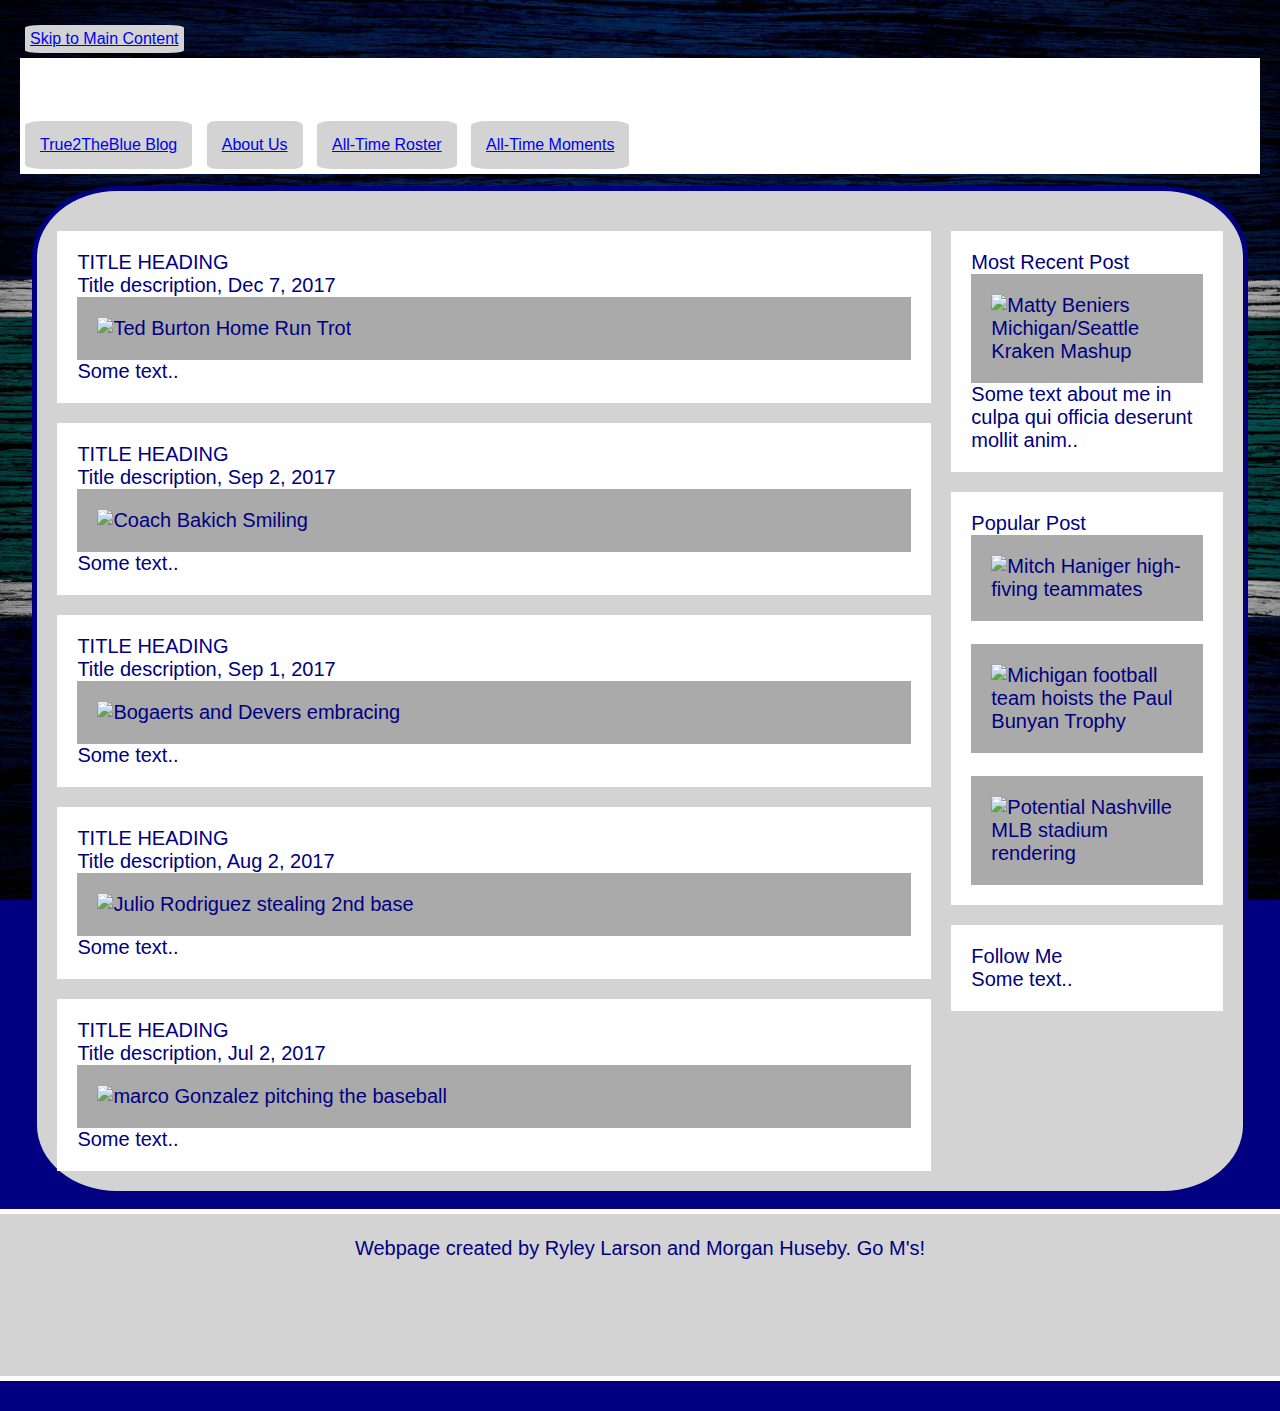
==== index.html @ a5ef7566 "making the blog the index page" ====
<html lang="en">
  <head>
    <meta charset="utf-8">
    <meta name="viewport" content="width=device-width, initial-scale=1.0">
    <link rel="stylesheet" type="text/css" href="css/html5reset.css">
    <link rel="stylesheet" type="text/css" href="css/style.css">
    <link rel="stylesheet" type="text/css" href="css/blog.css">
    <title>True 2 The Blue</title>
  </head>

  <body>
    <a class = "skip" href="#main">Skip to Main Content</a>
    <header>
        <h1 id="title">True2TheBlue</h1>
      <nav>
        <ul class="nav_links">
          <li class="nav_item"><a href="index.html">True2TheBlue Blog</a></li>
          <li class="nav_item"><a href="about.html">About Us</a></li>
          <li class="nav_item"><a href="roster.html">All-Time Roster</a></li>
          <li class="nav_item"><a href="moments.html">All-Time Moments</a></li>
        </ul>
    </nav>
    </header>
  
<main class="about" id="main">
  <div class="row">
    <div class="leftcolumn">
      <div class="card">
        <h2>TITLE HEADING</h2>
        <h3>Title description, Dec 7, 2017</h3>
        <div class="realimg">
        <img src="images/ted_burton_homerun_trot.webp" alt="Ted Burton Home Run Trot">
        </div>
        <p>Some text..</p>
      </div>
      <div class="card">
        <h2>TITLE HEADING</h2>
        <h3>Title description, Sep 2, 2017</h3>
        <div class="realimg">
          <img src="images\bakich_smiling.webp" alt="Coach Bakich Smiling">
          </div>
        <p>Some text..</p>
      </div>
      <div class="card">
        <h2>TITLE HEADING</h2>
        <h3>Title description, Sep 1, 2017</h3>
        <div class="realimg">
          <img src="images\bogaerts_devers_friendly.jpeg" alt="Bogaerts and Devers embracing">
          </div>
        <p>Some text..</p>
      </div>
      <div class="card">
        <h2>TITLE HEADING</h2>
        <h3>Title description, Aug 2, 2017</h3>
        <div class="realimg">
          <img src="images\julio_rodriguez_stolen_base.jpg" alt="Julio Rodriguez stealing 2nd base">
          </div>
        <p>Some text..</p>
      </div>
      <div class="card">
        <h2>TITLE HEADING</h2>
        <h3>Title description, Jul 2, 2017</h3>
        <div class="realimg">
          <img src="images\marco_gonzalez.jpg" alt="marco Gonzalez pitching the baseball">
          </div>
        <p>Some text..</p>
      </div>
    </div>
    <div class="rightcolumn">
      <div class="card">
        <h2>Most Recent Post</h2>
        <div class="realimg">
          <img src="images\matty_beniers_michigan_kraken.jpg" alt="Matty Beniers Michigan/Seattle Kraken Mashup">
          </div>
        <p>Some text about me in culpa qui officia deserunt mollit anim..</p>
      </div>
      <div class="card">
        <h2>Popular Post</h2>
        <div class="realimg">
          <img src="images\mitch_haniger_dugout.jpg" alt="Mitch Haniger high-fiving teammates">
          </div><br>
        <div class="realimg">
          <img src="images\msu_stinks.jpg" alt="Michigan football team hoists the Paul Bunyan Trophy">
          </div><br>
          <div class="realimg">
            <img src="images\nashville_baseball_stadium_mock_up.webp" alt="Potential Nashville MLB stadium rendering">
            </div>
      </div>
      <div class="card">
        <h2>Follow Me</h2>
        <p>Some text..</p>
      </div>
    </div>
  </div>
  
</main>

<footer>
  <p><br/>Webpage created by Ryley Larson and Morgan Huseby. Go M's!</p>
</footer>

</body>
---- css/style.css ----
* {
    box-sizing: border-box;
  }
  
.header{
  font-size: 50px;
  color: navy;
  border: solid navy 5px;
  text-align: center;
  background-color: lightgray;
  padding: 10px;
  margin: 10px 40px;
  text-overflow: wrap;
}

body{
  background-image: url('../images/mariners-generic-background.jpg');
  overflow-x: hidden;
  background-color: navy;
  background-attachment: fixed;   
  background-position: center;
  background-repeat: no-repeat; 
  background-size: cover; 
  color: white;
  font-family: Arial;
  padding: 20px;
}

.about{
  font-size: 20px;
  max-width: 85%;
  color: navy;
  border: solid navy 5px;
  text-align: left;
  background-color: lightgray;
  padding: 20px;
  margin: 10px 40px;
  border-radius: 7%;
}

footer{
  font-size: 20px;
  text-overflow:wrap;
  text-align: center;
  color: navy;
  border: white solid 5px;
  margin: 10px 0px;
  width: 200%;
  position: relative;
  left: -50%;
  height: 20%;
  background-color: lightgray;
  padding: 0% 50%;
  border-radius: 7%;
}

header {
  background: white;
}

h1{
  background-color: white;
}

li, a{
background-color: lightgrey;
padding: 5px;
display: inline-block;
margin: 5px;
position: relative;
border-radius: 10%;
}

a:hover{
transform: scale(1.2);
}

#title{
text-align: center;
font-size: 50px;
}

@media screen and (prefers-reduced-motion: reduce){
html{
    scroll-behavior: auto; /* Removes scroll animation */
}

.skip a{
  -webkit-transition: none; /* sets to default setting */
  transition: none;        /* sets to default setting */
 }

/*Turn off parallax*/
header{
  background-attachment: initial;
}
}
---- css/blog.css ----
.leftcolumn, .rightcolumn {
    width: 100%;
    padding: 0;
  }
  
  /* Fake image */
  .realimg{
    background-color: #aaa;
    width: 100%;
    padding: 20px;
  }

  .about{
    max-width: 100%;
    margin: 1%;
  }

  /* Real image */

/* .realimg{
    display: inline-block;
    border: 3px solid black;
    margin: 1px;
    object-fit: cover;
} */
  
  /* Add a card effect for articles */
  .card {
    background-color: white;
    padding: 20px;
    margin-top: 20px;
  }
  
  /* Clear floats after the columns */
  .row:after {
    content: "";
    display: table;
    clear: both;
  }

  @media screen and (min-width: 800px) {
    .leftcolumn {
        float: left;
        width: 75%;
      }
      
      /* Right column */
      .rightcolumn {
        float: left;
        width: 25%;
        padding-left: 20px;
      }
  }
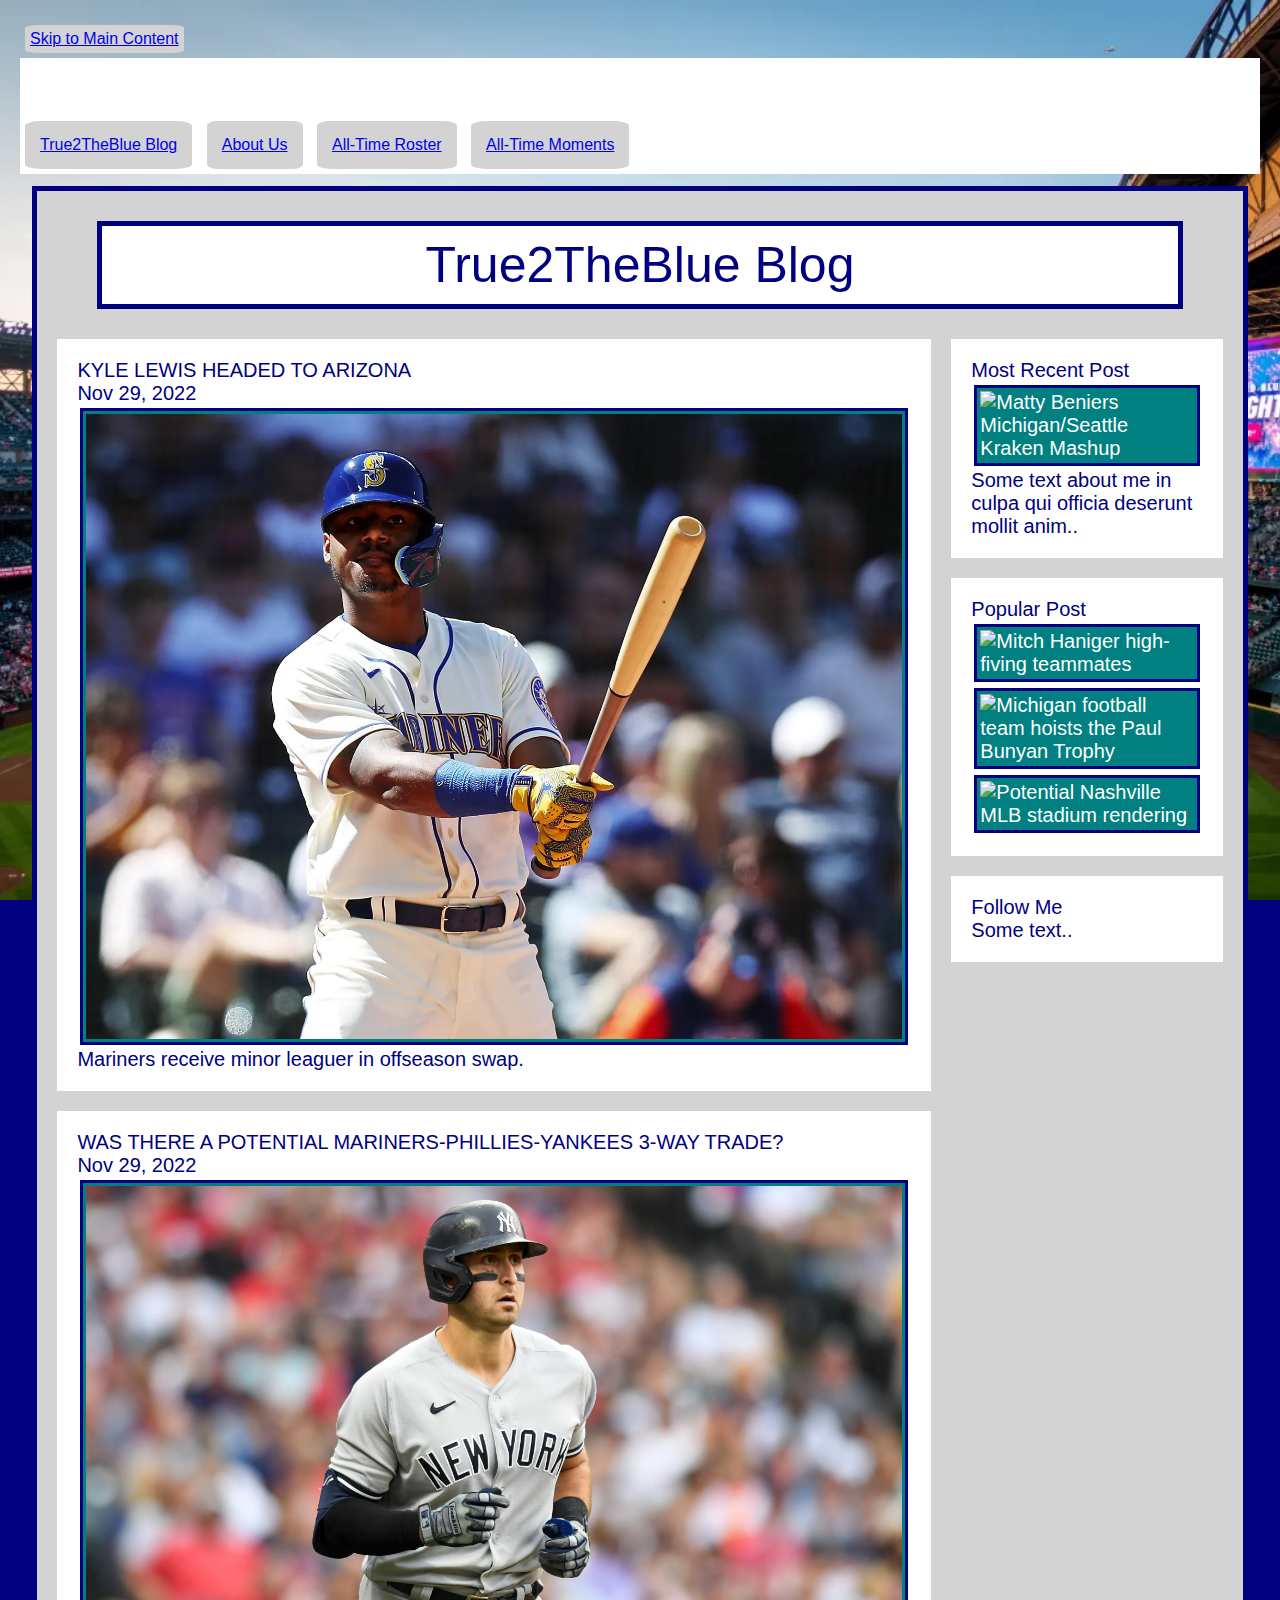
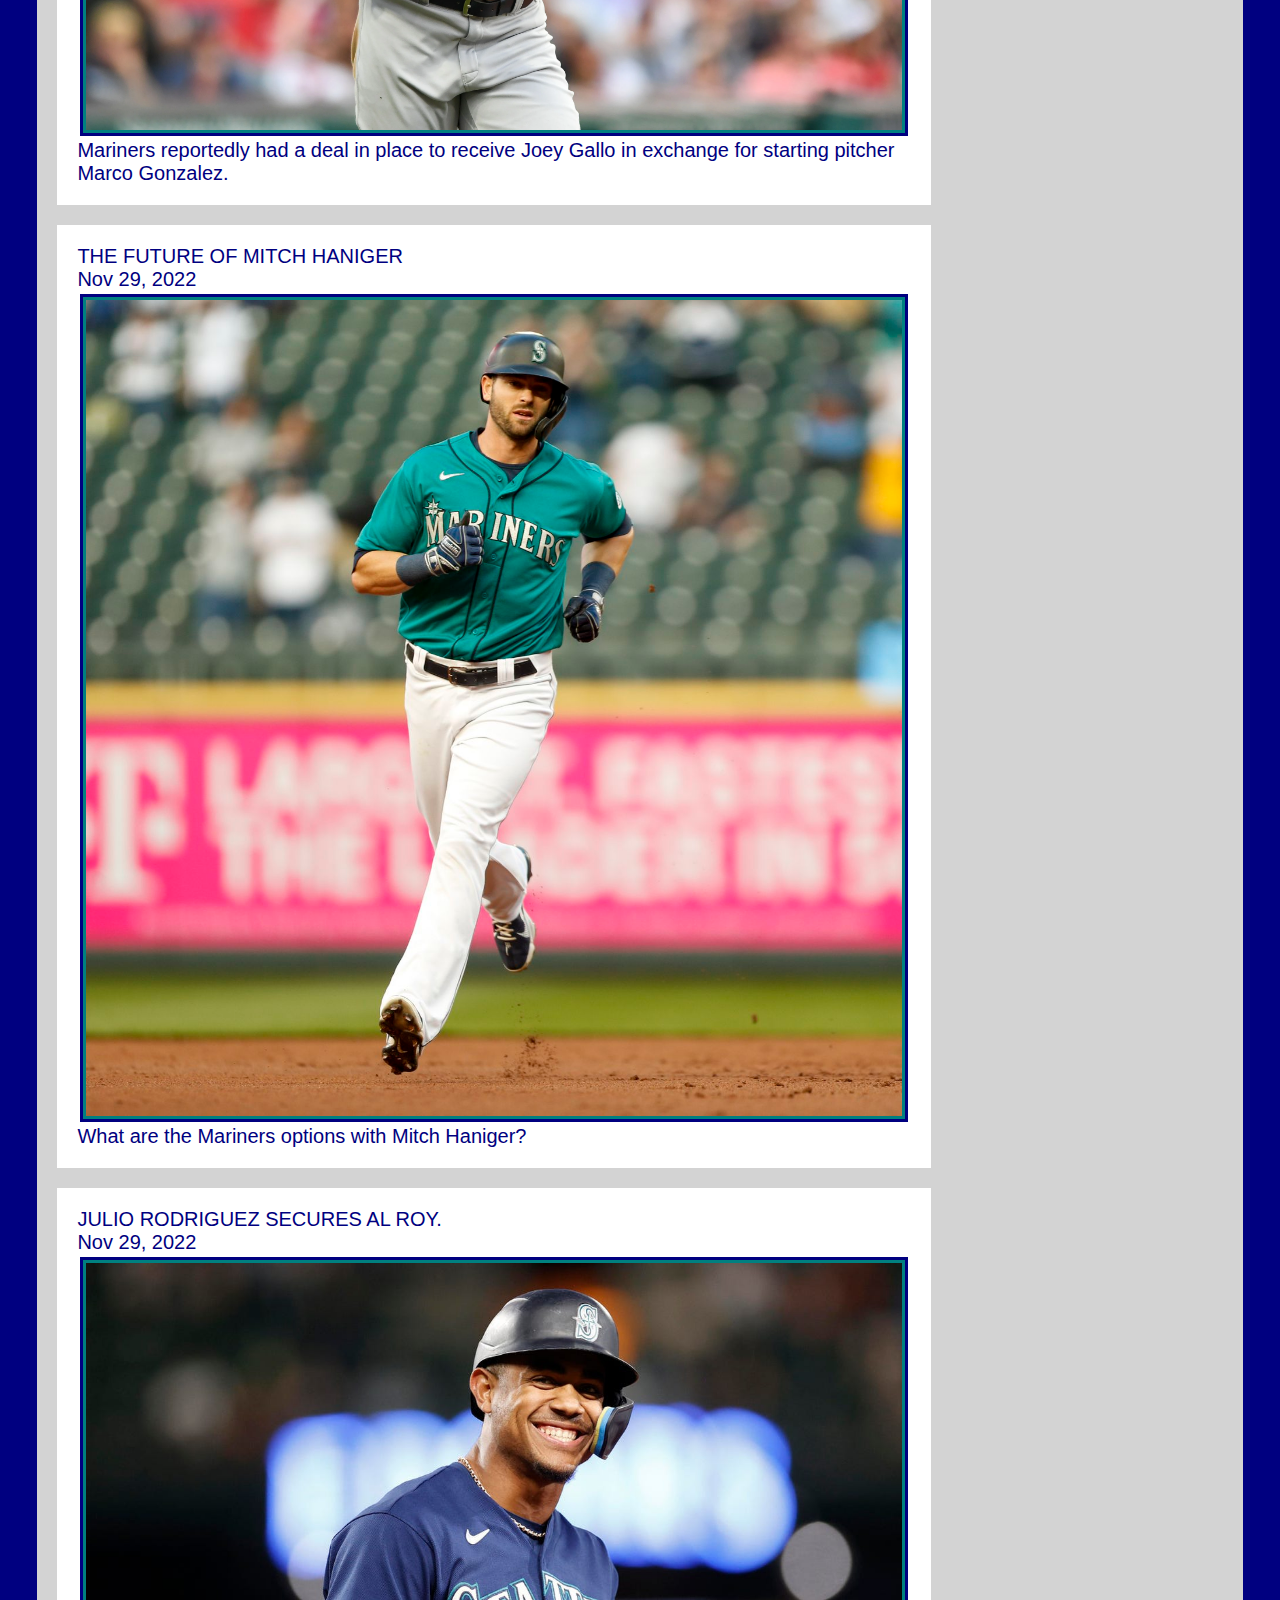
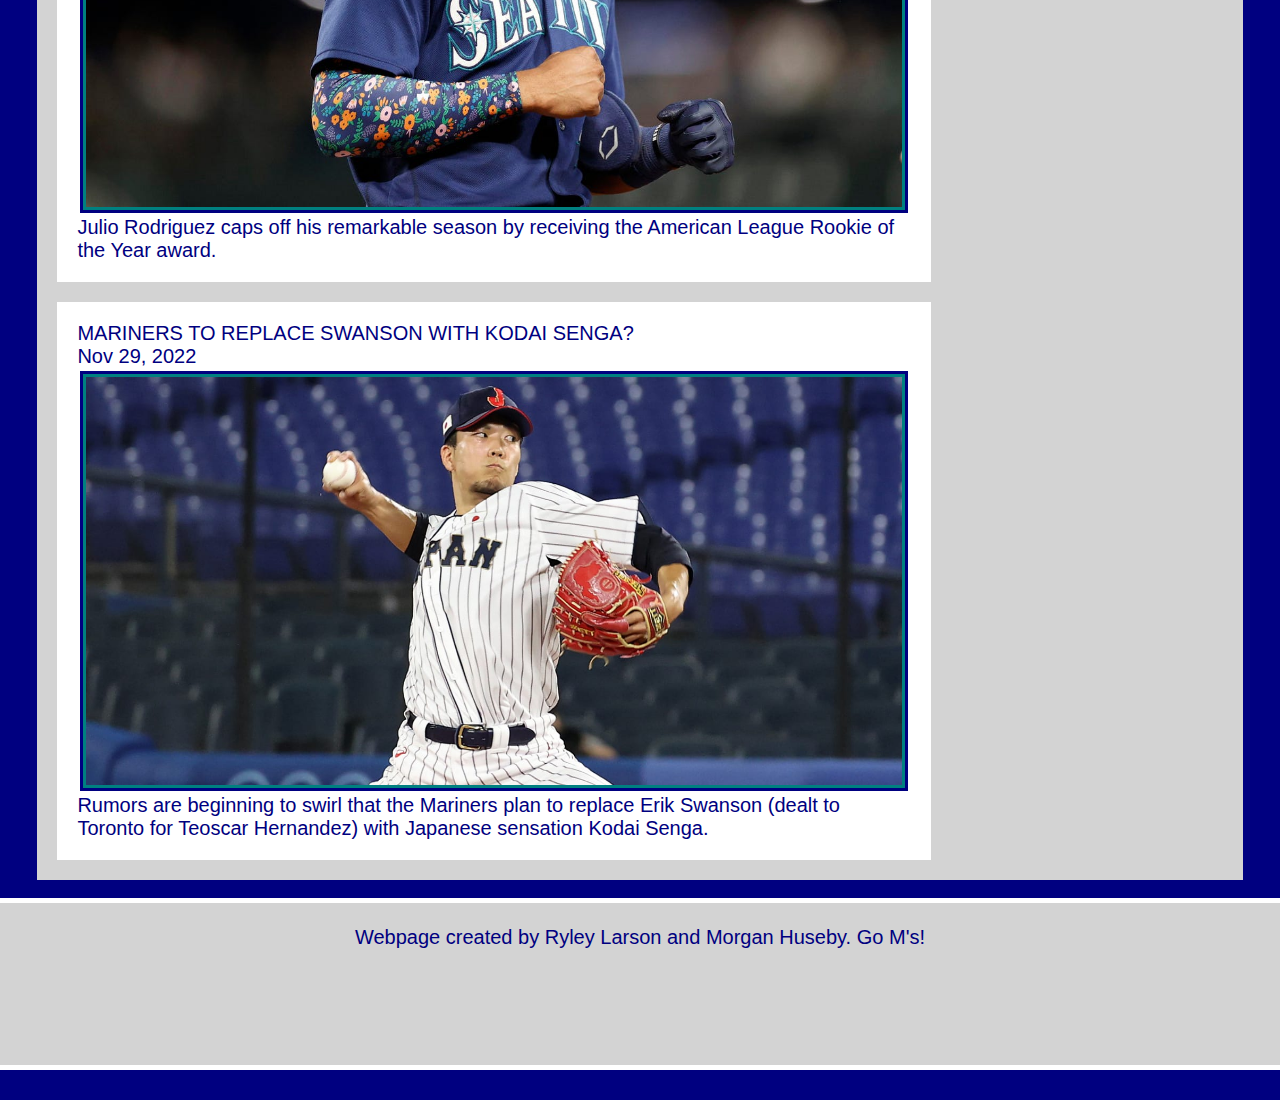
==== commit dd9d3594: "pushing updates" ====
--- a/index.html
+++ b/index.html
@@ -23,59 +23,62 @@
     </header>
   
 <main class="about" id="main">
+
+  <h2 class="header">True2TheBlue Blog</h2>
+
   <div class="row">
     <div class="leftcolumn">
       <div class="card">
-        <h2>TITLE HEADING</h2>
-        <h3>Title description, Dec 7, 2017</h3>
+        <h3>KYLE LEWIS HEADED TO ARIZONA</h3>
+        <h4>Nov 29, 2022</h4>
         <div class="realimg">
-        <img src="images/ted_burton_homerun_trot.webp" alt="Ted Burton Home Run Trot">
+        <img src="images/lewis.webp" alt="Kyle Lewis action shot">
         </div>
-        <p>Some text..</p>
+        <p>Mariners receive minor leaguer in offseason swap.</p>
       </div>
       <div class="card">
-        <h2>TITLE HEADING</h2>
-        <h3>Title description, Sep 2, 2017</h3>
+        <h3>WAS THERE A POTENTIAL MARINERS-PHILLIES-YANKEES 3-WAY TRADE?</h3>
+        <h4>Nov 29, 2022</h4>
         <div class="realimg">
-          <img src="images\bakich_smiling.webp" alt="Coach Bakich Smiling">
+          <img src="images\gallo.webp" alt="Joey Gallo action shot">
           </div>
-        <p>Some text..</p>
+        <p>Mariners reportedly had a deal in place to receive Joey Gallo in exchange for starting pitcher Marco Gonzalez.</p>
       </div>
       <div class="card">
-        <h2>TITLE HEADING</h2>
-        <h3>Title description, Sep 1, 2017</h3>
+        <h3>THE FUTURE OF MITCH HANIGER</h3>
+        <h4>Nov 29, 2022</h4>
         <div class="realimg">
-          <img src="images\bogaerts_devers_friendly.jpeg" alt="Bogaerts and Devers embracing">
+          <img src="images\haniger.jpg" alt="Mitch Haniger action shot">
           </div>
-        <p>Some text..</p>
+        <p>What are the Mariners options with Mitch Haniger?</p>
       </div>
       <div class="card">
-        <h2>TITLE HEADING</h2>
-        <h3>Title description, Aug 2, 2017</h3>
+        <h3>JULIO RODRIGUEZ SECURES AL ROY.</h3>
+        <h4>Nov 29, 2022</h4>
         <div class="realimg">
-          <img src="images\julio_rodriguez_stolen_base.jpg" alt="Julio Rodriguez stealing 2nd base">
+          <img src="images\julio.jpg" alt="Julio Rodriguez smiling ear to ear">
           </div>
-        <p>Some text..</p>
+        <p>Julio Rodriguez caps off his remarkable season by receiving the American League Rookie of the Year award.</p>
       </div>
       <div class="card">
-        <h2>TITLE HEADING</h2>
-        <h3>Title description, Jul 2, 2017</h3>
+        <h3>MARINERS TO REPLACE SWANSON WITH KODAI SENGA?</h3>
+        <h4>Nov 29, 2022</h4>
         <div class="realimg">
-          <img src="images\marco_gonzalez.jpg" alt="marco Gonzalez pitching the baseball">
+          <img src="images\senga.jpg" alt="Kodai Senga action shot">
           </div>
-        <p>Some text..</p>
+        <p>Rumors are beginning to swirl that the Mariners plan to replace Erik Swanson (dealt to Toronto for Teoscar Hernandez) with Japanese sensation Kodai Senga.</p>
       </div>
     </div>
     <div class="rightcolumn">
       <div class="card">
-        <h2>Most Recent Post</h2>
+        <h3>Most Recent Post</h3>
         <div class="realimg">
           <img src="images\matty_beniers_michigan_kraken.jpg" alt="Matty Beniers Michigan/Seattle Kraken Mashup">
           </div>
         <p>Some text about me in culpa qui officia deserunt mollit anim..</p>
       </div>
       <div class="card">
-        <h2>Popular Post</h2>
+        <h3>Popular Post</h3>
         <div class="realimg">
           <img src="images\mitch_haniger_dugout.jpg" alt="Mitch Haniger high-fiving teammates">
           </div><br>
@@ -87,7 +90,7 @@
             </div>
       </div>
       <div class="card">
-        <h2>Follow Me</h2>
+        <h3>Follow Me</h3>
         <p>Some text..</p>
       </div>
     </div>
--- a/css/blog.css
+++ b/css/blog.css
@@ -1,28 +1,40 @@
+body{
+    background-image: url('../images/tmobile.webp');
+}
+
+.header{
+    font-size: 50px;
+    color: navy;
+    border: solid navy 5px;
+    text-align: center;
+    background-color: white;
+    padding: 10px;
+    margin: 10px 40px;
+    text-overflow: wrap;
+  }
+
 .leftcolumn, .rightcolumn {
     width: 100%;
     padding: 0;
-  }
-  
-  /* Fake image */
-  .realimg{
-    background-color: #aaa;
-    width: 100%;
-    padding: 20px;
   }
 
   .about{
     max-width: 100%;
     margin: 1%;
+    border-radius: 0%;
   }
 
   /* Real image */
 
-/* .realimg{
+.realimg{
+    background-color: teal;
     display: inline-block;
-    border: 3px solid black;
-    margin: 1px;
+    border: 3px solid navy;
+    margin: 3px;
+    padding: 3px;
     object-fit: cover;
-} */
+    color: white;
+}
   
   /* Add a card effect for articles */
   .card {
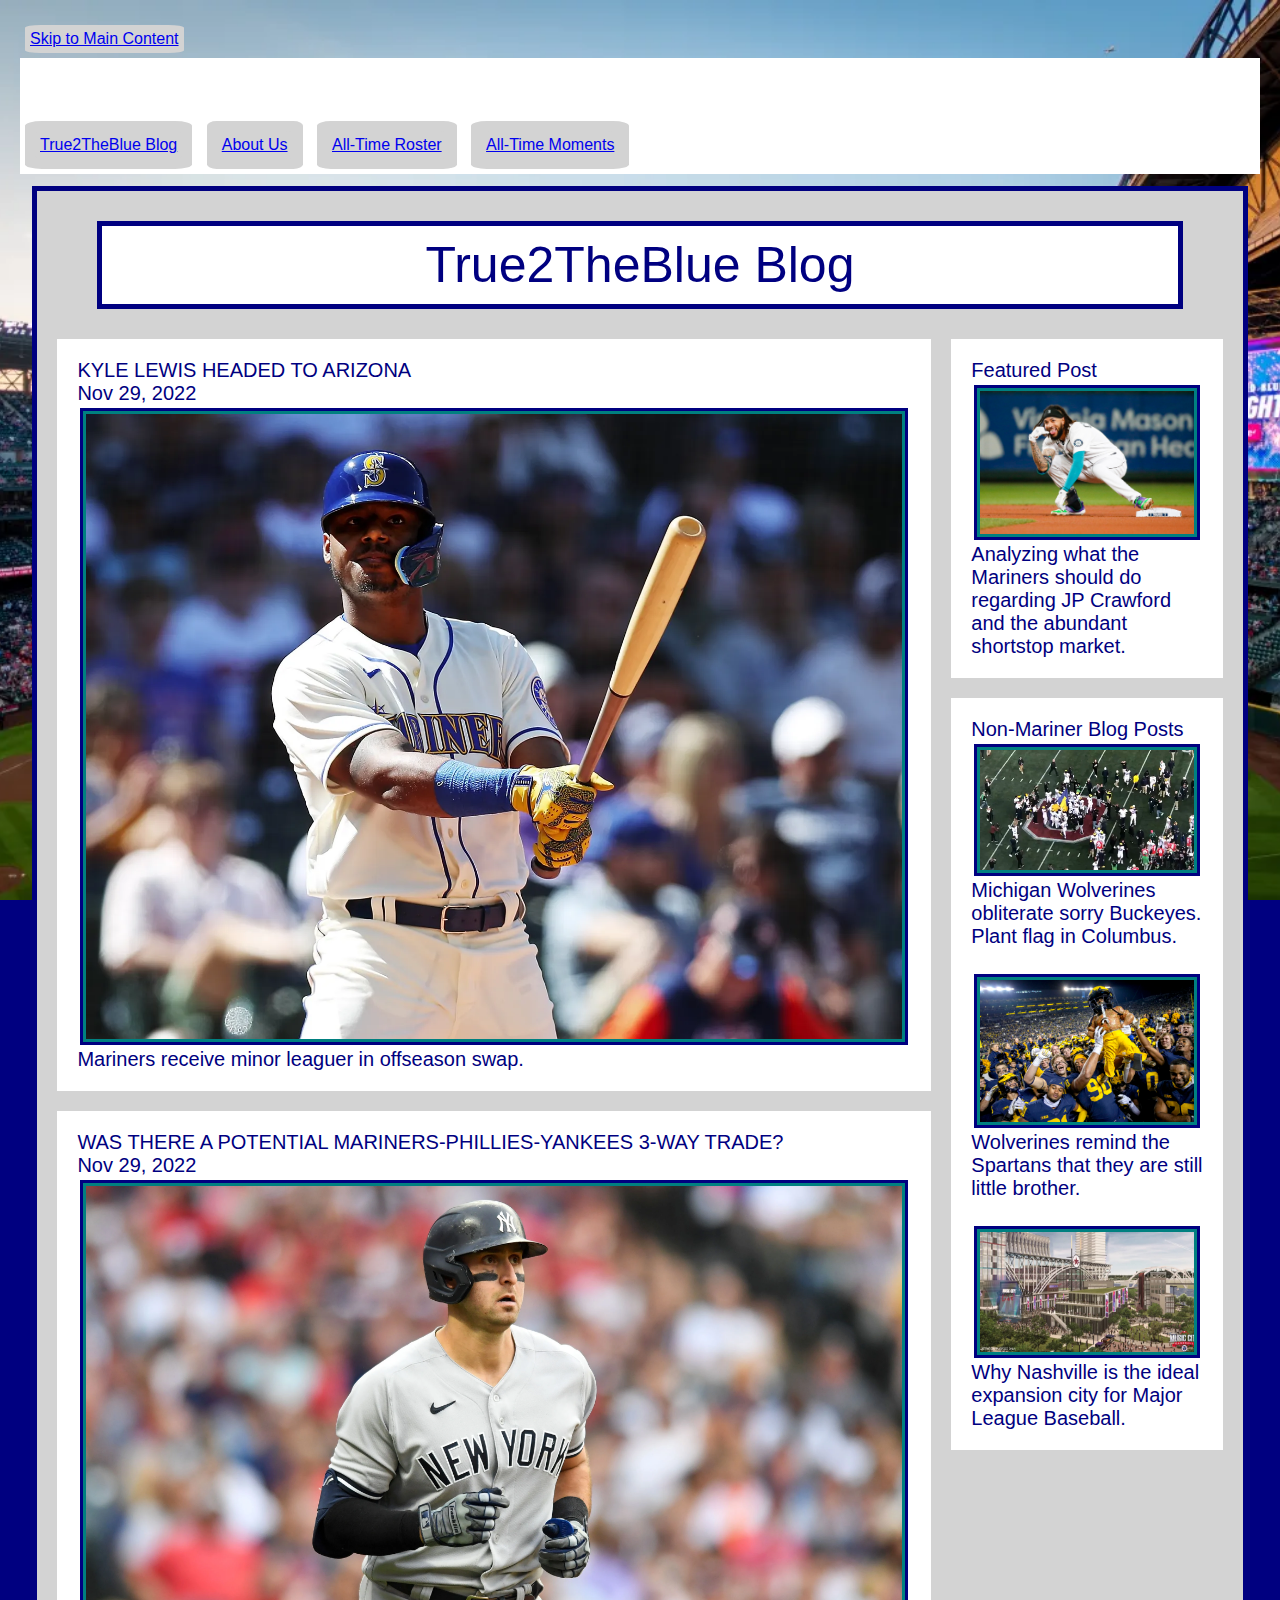
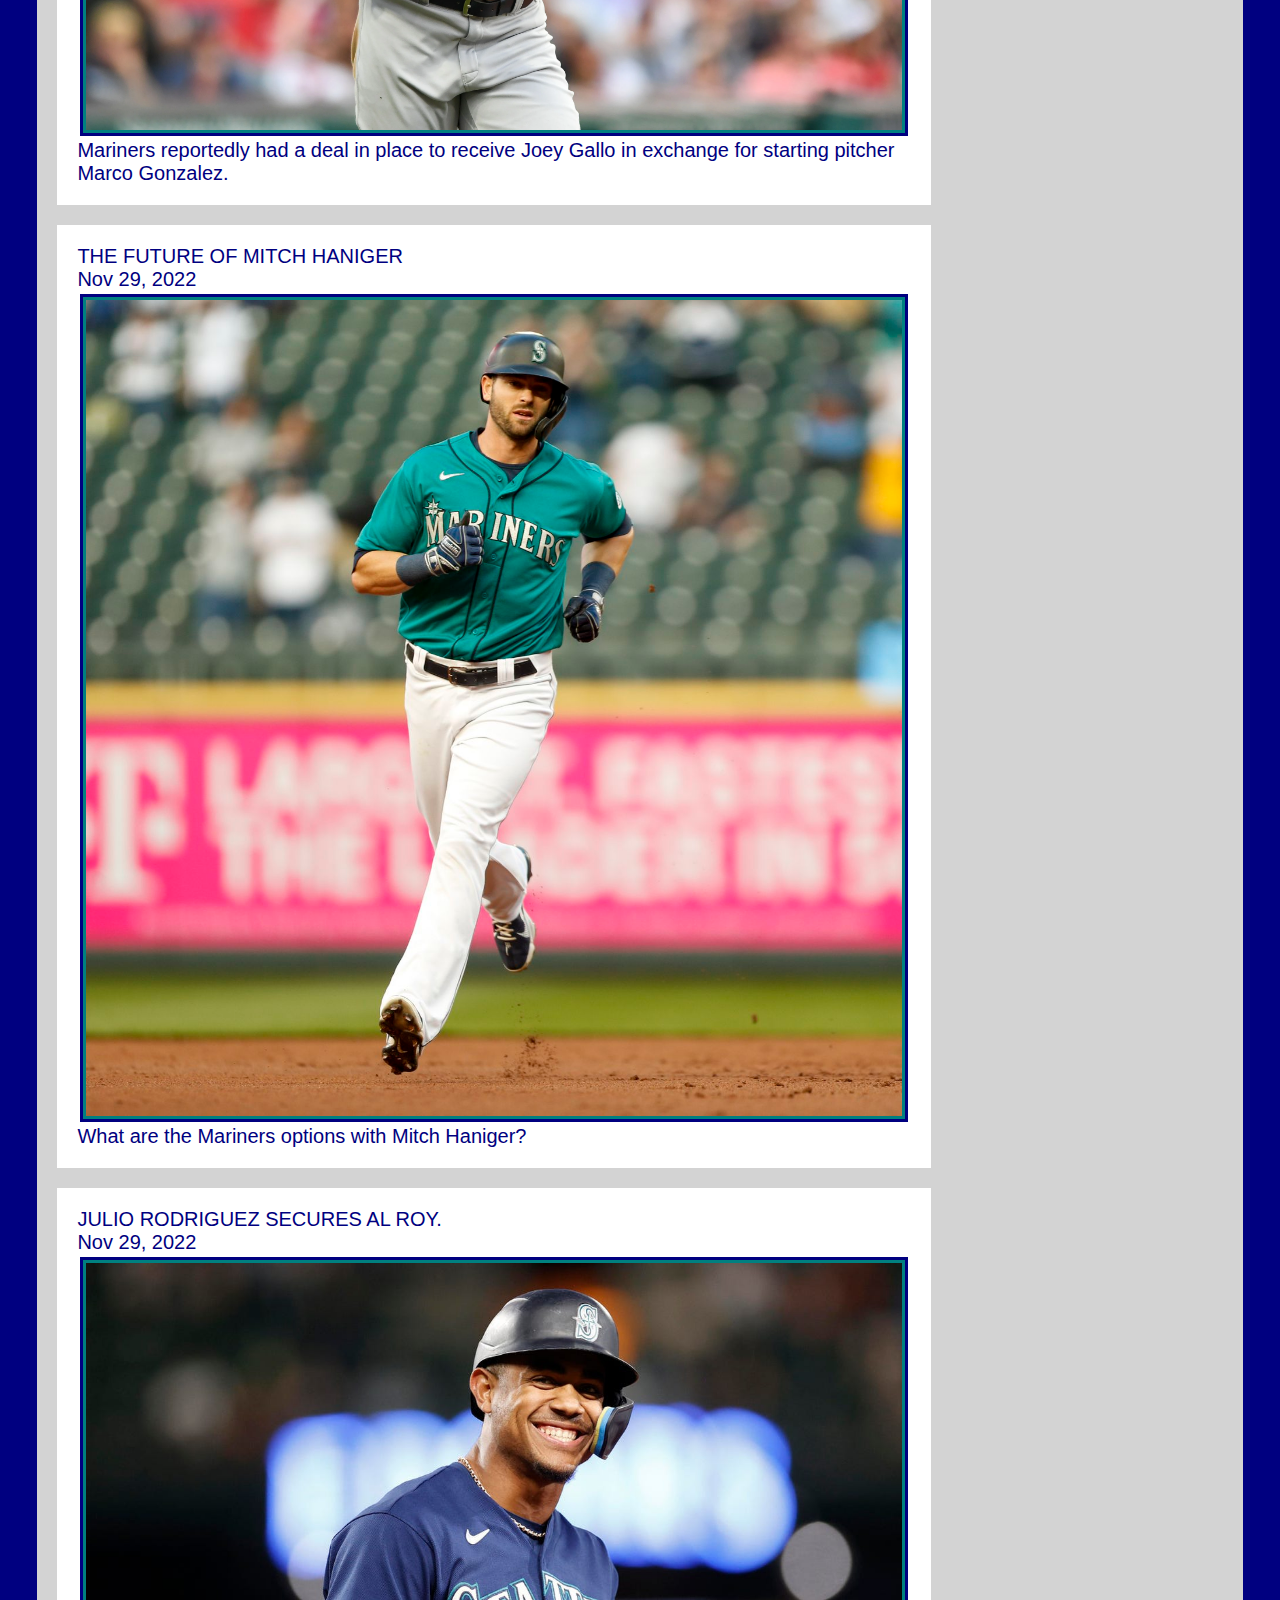
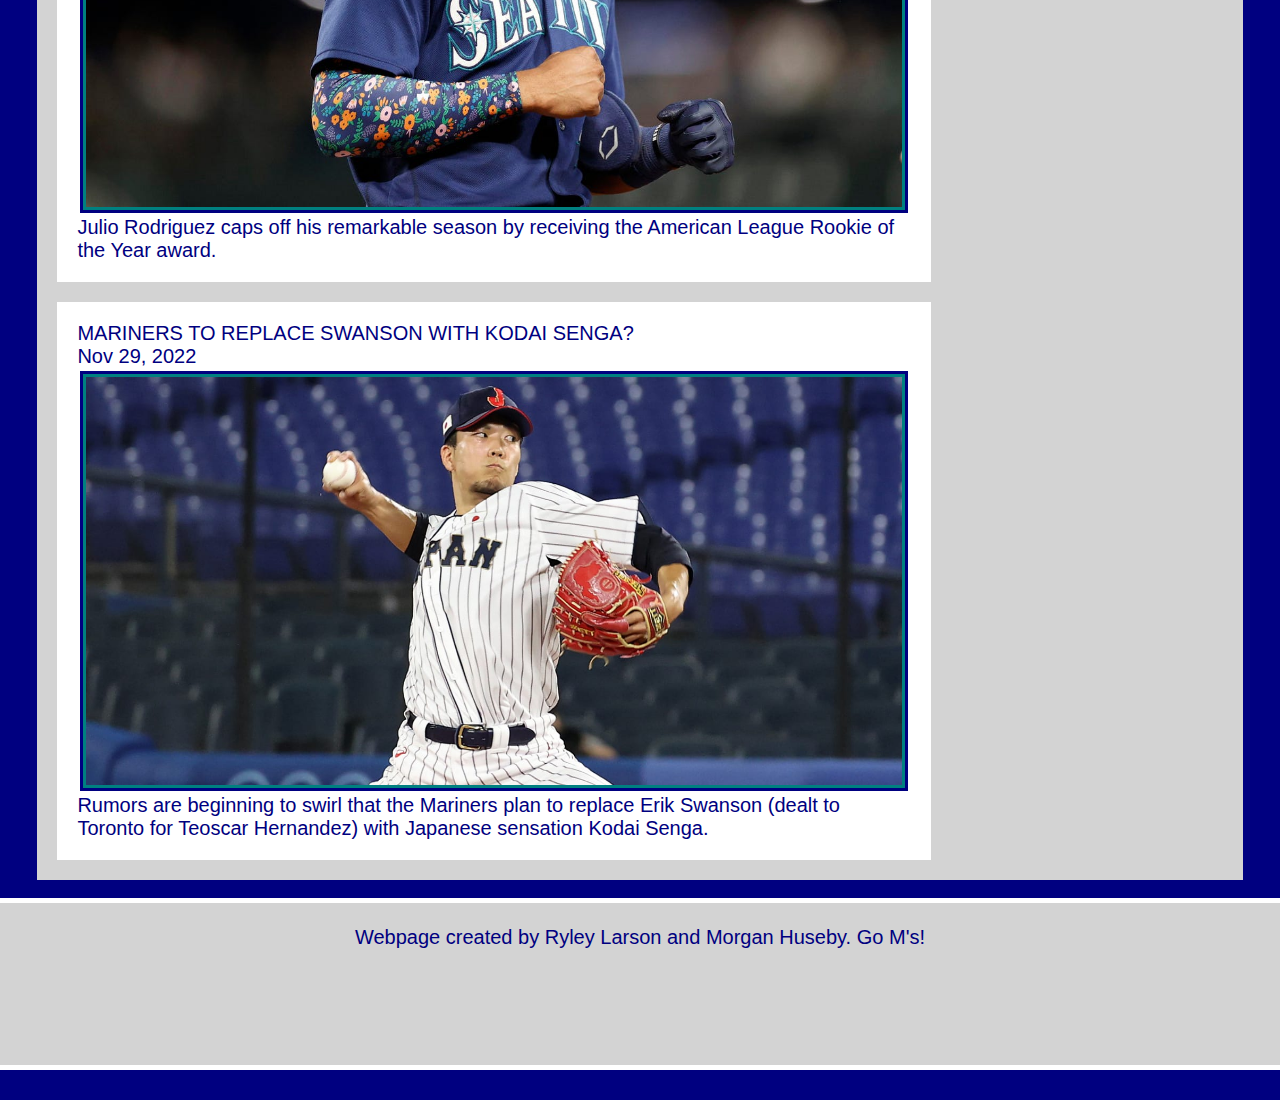
==== commit 630e9931: "updating" ====
--- a/index.html
+++ b/index.html
@@ -71,27 +71,26 @@
     </div>
     <div class="rightcolumn">
       <div class="card">
-        <h3>Most Recent Post</h3>
+        <h3>Featured Post</h3>
         <div class="realimg">
-          <img src="images\matty_beniers_michigan_kraken.jpg" alt="Matty Beniers Michigan/Seattle Kraken Mashup">
+          <img src="images\crawford.jpeg" alt="JP Crawford swagger shot">
           </div>
-        <p>Some text about me in culpa qui officia deserunt mollit anim..</p>
+        <p>Analyzing what the Mariners should do regarding JP Crawford and the abundant shortstop market.</p>
       </div>
       <div class="card">
-        <h3>Popular Post</h3>
+        <h3>Non-Mariner Blog Posts</h3>
         <div class="realimg">
-          <img src="images\mitch_haniger_dugout.jpg" alt="Mitch Haniger high-fiving teammates">
-          </div><br>
+          <img src="images\michigan-flag-plant.webp" alt="Michigan planting their flag">
+          </div>
+          <p>Michigan Wolverines obliterate sorry Buckeyes. Plant flag in Columbus.</p><br>
         <div class="realimg">
           <img src="images\msu_stinks.jpg" alt="Michigan football team hoists the Paul Bunyan Trophy">
-          </div><br>
+          </div>
+          <p>Wolverines remind the Spartans that they are still little brother.</p><br>
           <div class="realimg">
             <img src="images\nashville_baseball_stadium_mock_up.webp" alt="Potential Nashville MLB stadium rendering">
             </div>
-      </div>
-      <div class="card">
-        <h3>Follow Me</h3>
-        <p>Some text..</p>
+            <p>Why Nashville is the ideal expansion city for Major League Baseball.</p>
       </div>
     </div>
   </div>
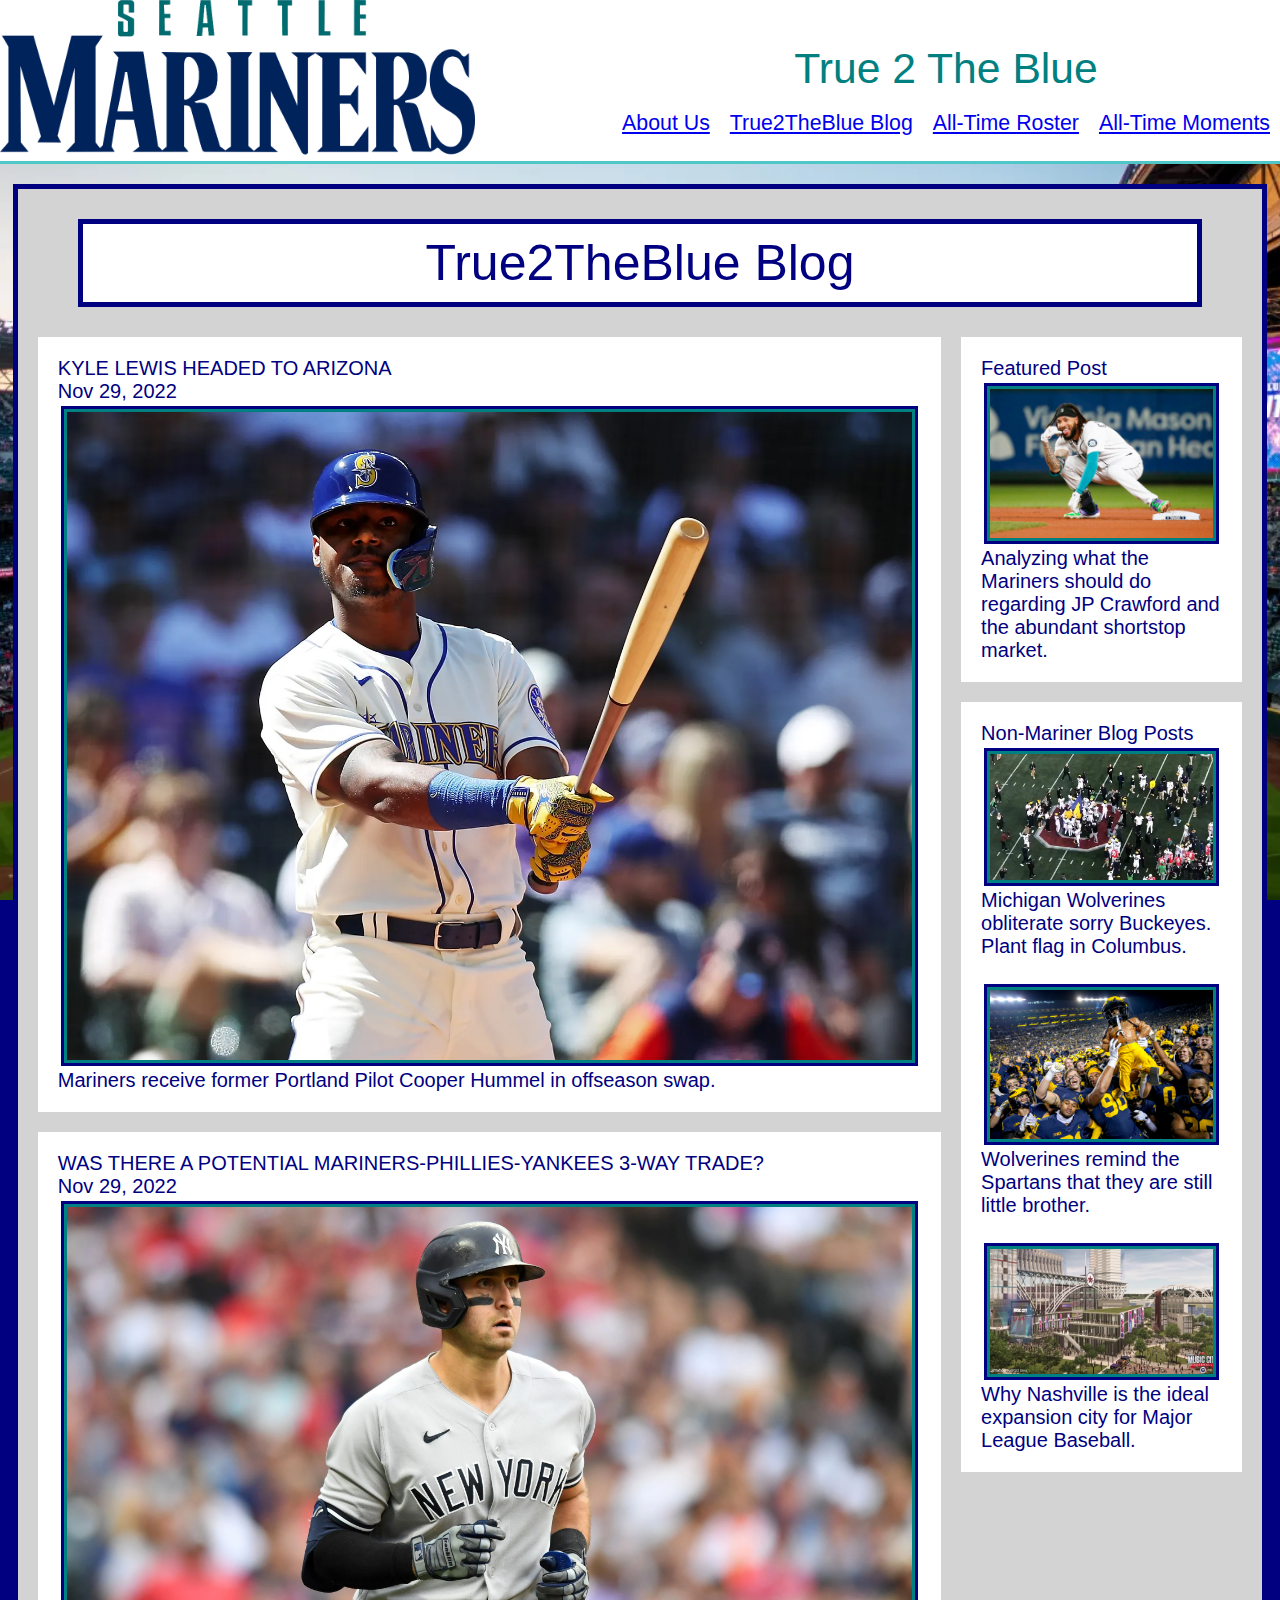
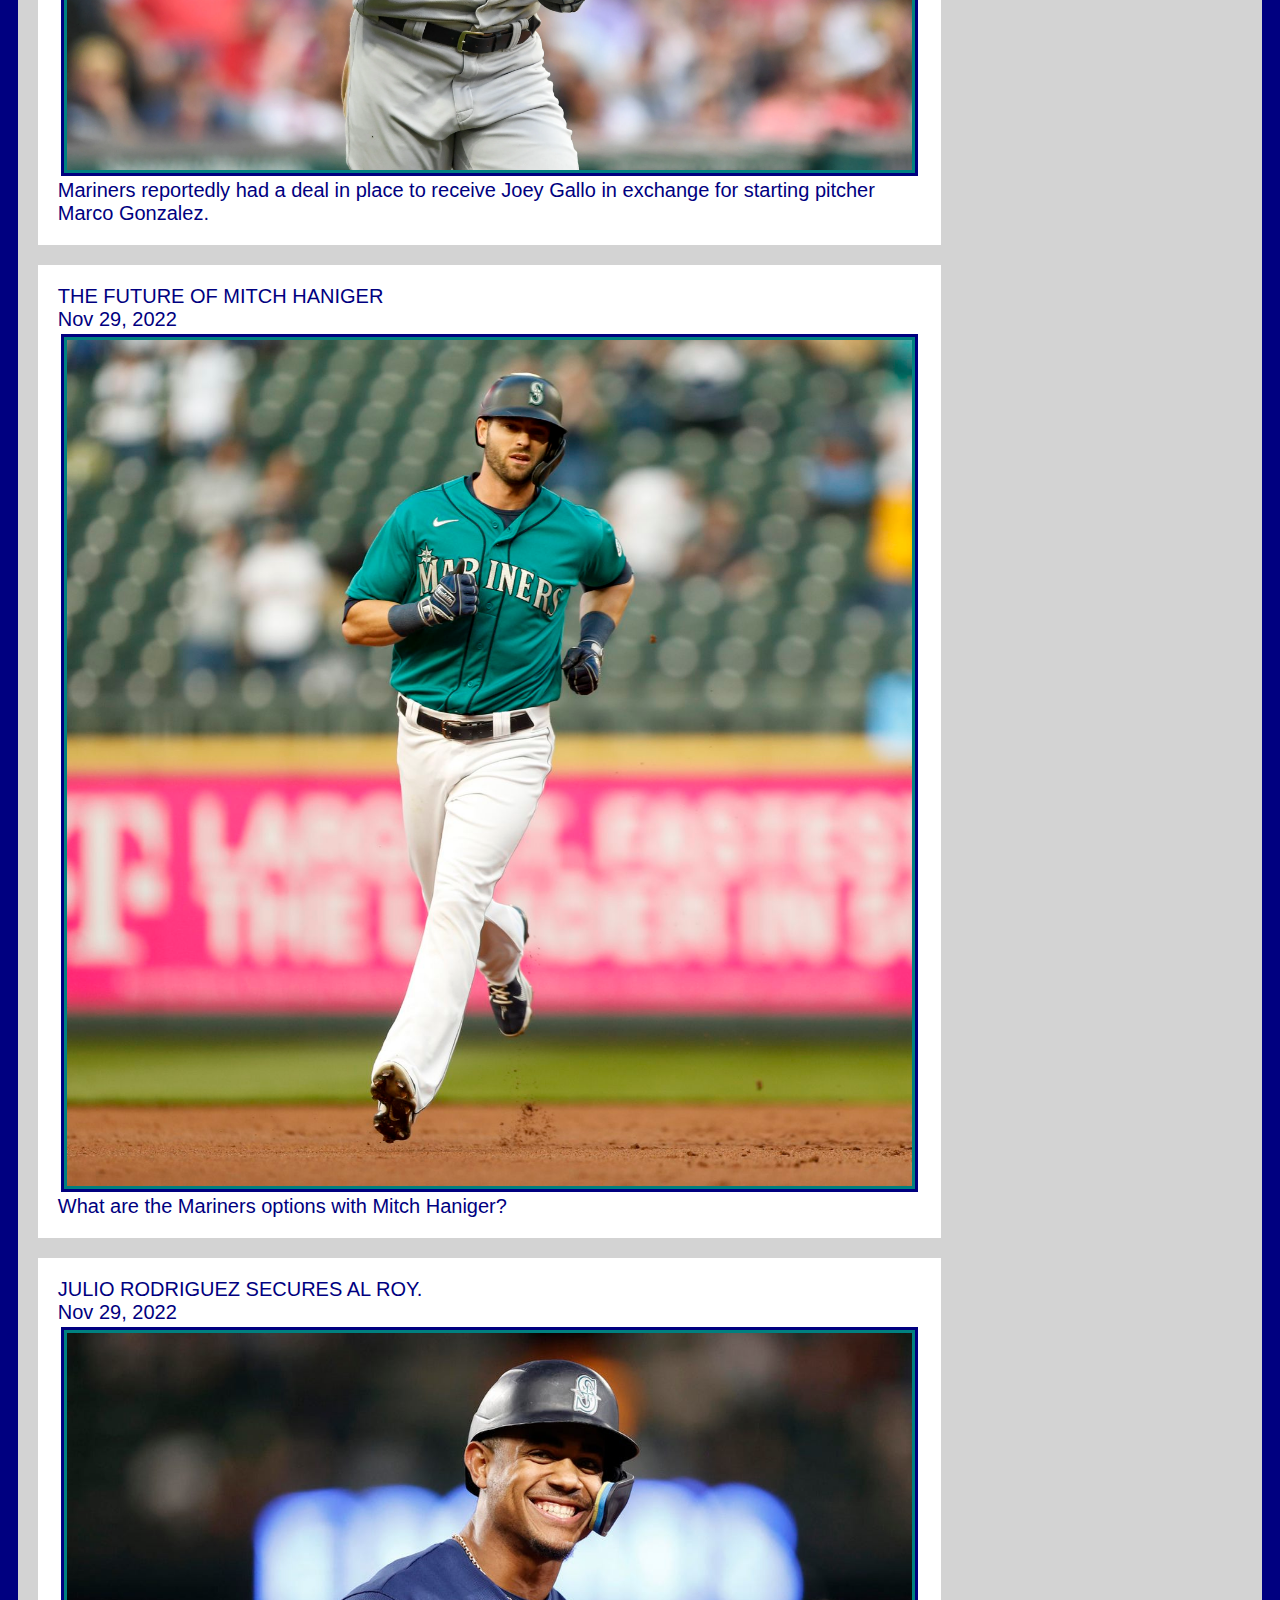
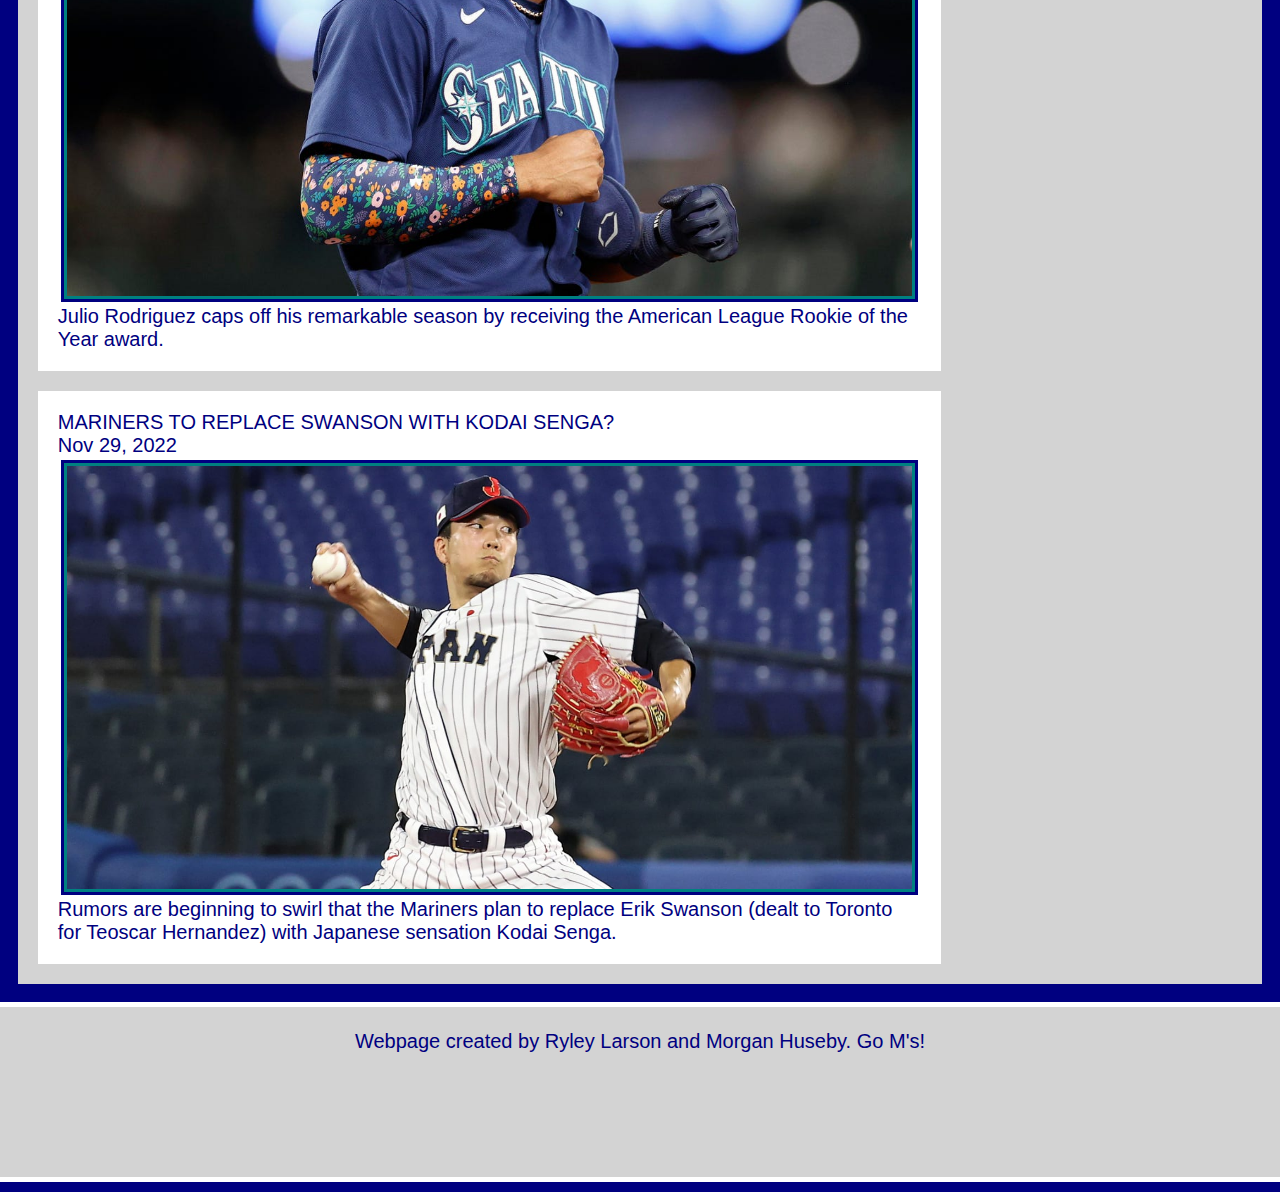
==== commit d28a8500: "are we almost done?" ====
--- a/index.html
+++ b/index.html
@@ -11,14 +11,15 @@
   <body>
     <a class = "skip" href="#main">Skip to Main Content</a>
     <header>
-        <h1 id="title">True2TheBlue</h1>
-      <nav>
-        <ul class="nav_links">
-          <li class="nav_item"><a href="index.html">True2TheBlue Blog</a></li>
-          <li class="nav_item"><a href="about.html">About Us</a></li>
-          <li class="nav_item"><a href="roster.html">All-Time Roster</a></li>
-          <li class="nav_item"><a href="moments.html">All-Time Moments</a></li>
-        </ul>
+      <img src="images/MarinersLogo.png" alt="" id = "logo">
+        <nav>
+            <h1 id="title">True 2 The Blue</h1>
+            <ul class="nav_links">
+                <li class="nav_item"><a href="about.html">About Us</a></li>
+                <li class="nav_item"><a href="index.html">True2TheBlue Blog</a></li>
+                <li class="nav_item"><a href="roster.html">All-Time Roster</a></li>
+                <li class="nav_item"><a href="moments.html">All-Time Moments</a></li>
+            </ul> 
     </nav>
     </header>
   
@@ -34,7 +35,7 @@
         <div class="realimg">
         <img src="images/lewis.webp" alt="Kyle Lewis action shot">
         </div>
-        <p>Mariners receive minor leaguer in offseason swap.</p>
+        <p>Mariners receive former Portland Pilot Cooper Hummel in offseason swap.</p>
       </div>
       <div class="card">
         <h3>WAS THERE A POTENTIAL MARINERS-PHILLIES-YANKEES 3-WAY TRADE?</h3>
--- a/css/style.css
+++ b/css/style.css
@@ -1,17 +1,20 @@
 * {
     box-sizing: border-box;
+    word-wrap: break-word;
+  }
+
+  *:focus{
+    border: 2px solid black;
   }
   
-.header{
-  font-size: 50px;
-  color: navy;
-  border: solid navy 5px;
-  text-align: center;
-  background-color: lightgray;
-  padding: 10px;
-  margin: 10px 40px;
-  text-overflow: wrap;
-}
+  header{
+    border-bottom: 3px solid #50C7C7;
+    margin-bottom:20px;
+    background: white;
+    display:flex;
+    flex-direction: column;
+    align-items: center;
+  }
 
 body{
   background-image: url('../images/mariners-generic-background.jpg');
@@ -24,6 +27,9 @@
   color: white;
   font-family: Arial;
   padding: 20px;
+  margin: 0;
+  padding: 0;
+  font-size: 16pt; 
 }
 
 .about{
@@ -54,30 +60,65 @@
   border-radius: 7%;
 }
 
-header {
-  background: white;
-}
-
 h1{
-  background-color: white;
-}
-
-li, a{
-background-color: lightgrey;
-padding: 5px;
-display: inline-block;
-margin: 5px;
-position: relative;
-border-radius: 10%;
+  font-size: 2em;
+  text-align: center;
+  line-height: 2;
 }
 
 a:hover{
 transform: scale(1.2);
 }
 
-#title{
-text-align: center;
-font-size: 50px;
+a.skip{
+  background: white;
+  left: 0;
+  padding: 6px;
+  position: absolute;
+  top: -40px;
+  -webkit-transition: top 1s ease-out;
+  transition: top 1s ease-out;
+  z-index: 1;
+}
+
+a.skip:focus{
+  top:20px;
+  color: black;
+  text-decoration-style: solid;
+}
+
+.nav_item a{
+  padding: 10px;
+}
+
+.nav_item a:hover, a:focus{
+  color: #50C7C7;
+  text-decoration: underline;
+  -webkit-text-decoration-style: dotted;
+          text-decoration-style: dotted;
+}
+
+#logo{
+  width: 475px;
+  animation: hw5_move 5s;
+}
+
+  #title{
+    color:teal;
+  }
+
+  nav a:visited{
+    color: blue;
+}
+.nav_links{
+    display: flex;
+    flex-direction: column;
+    text-align: center;
+}
+
+@keyframes hw5_move{
+    0% { opacity: 0; }
+    100% { opacity: 1; }
 }
 
 @media screen and (prefers-reduced-motion: reduce){
@@ -90,8 +131,23 @@
   transition: none;        /* sets to default setting */
  }
 
+ #logo{
+  animation: none;
+}
+
 /*Turn off parallax*/
 header{
   background-attachment: initial;
 }
+}
+
+@media screen and (min-width: 900px){
+  header{
+      display:flex;
+      flex-direction: row;
+      justify-content: space-between;
+  }
+  .nav_links{
+      flex-direction: row;
+  }
 }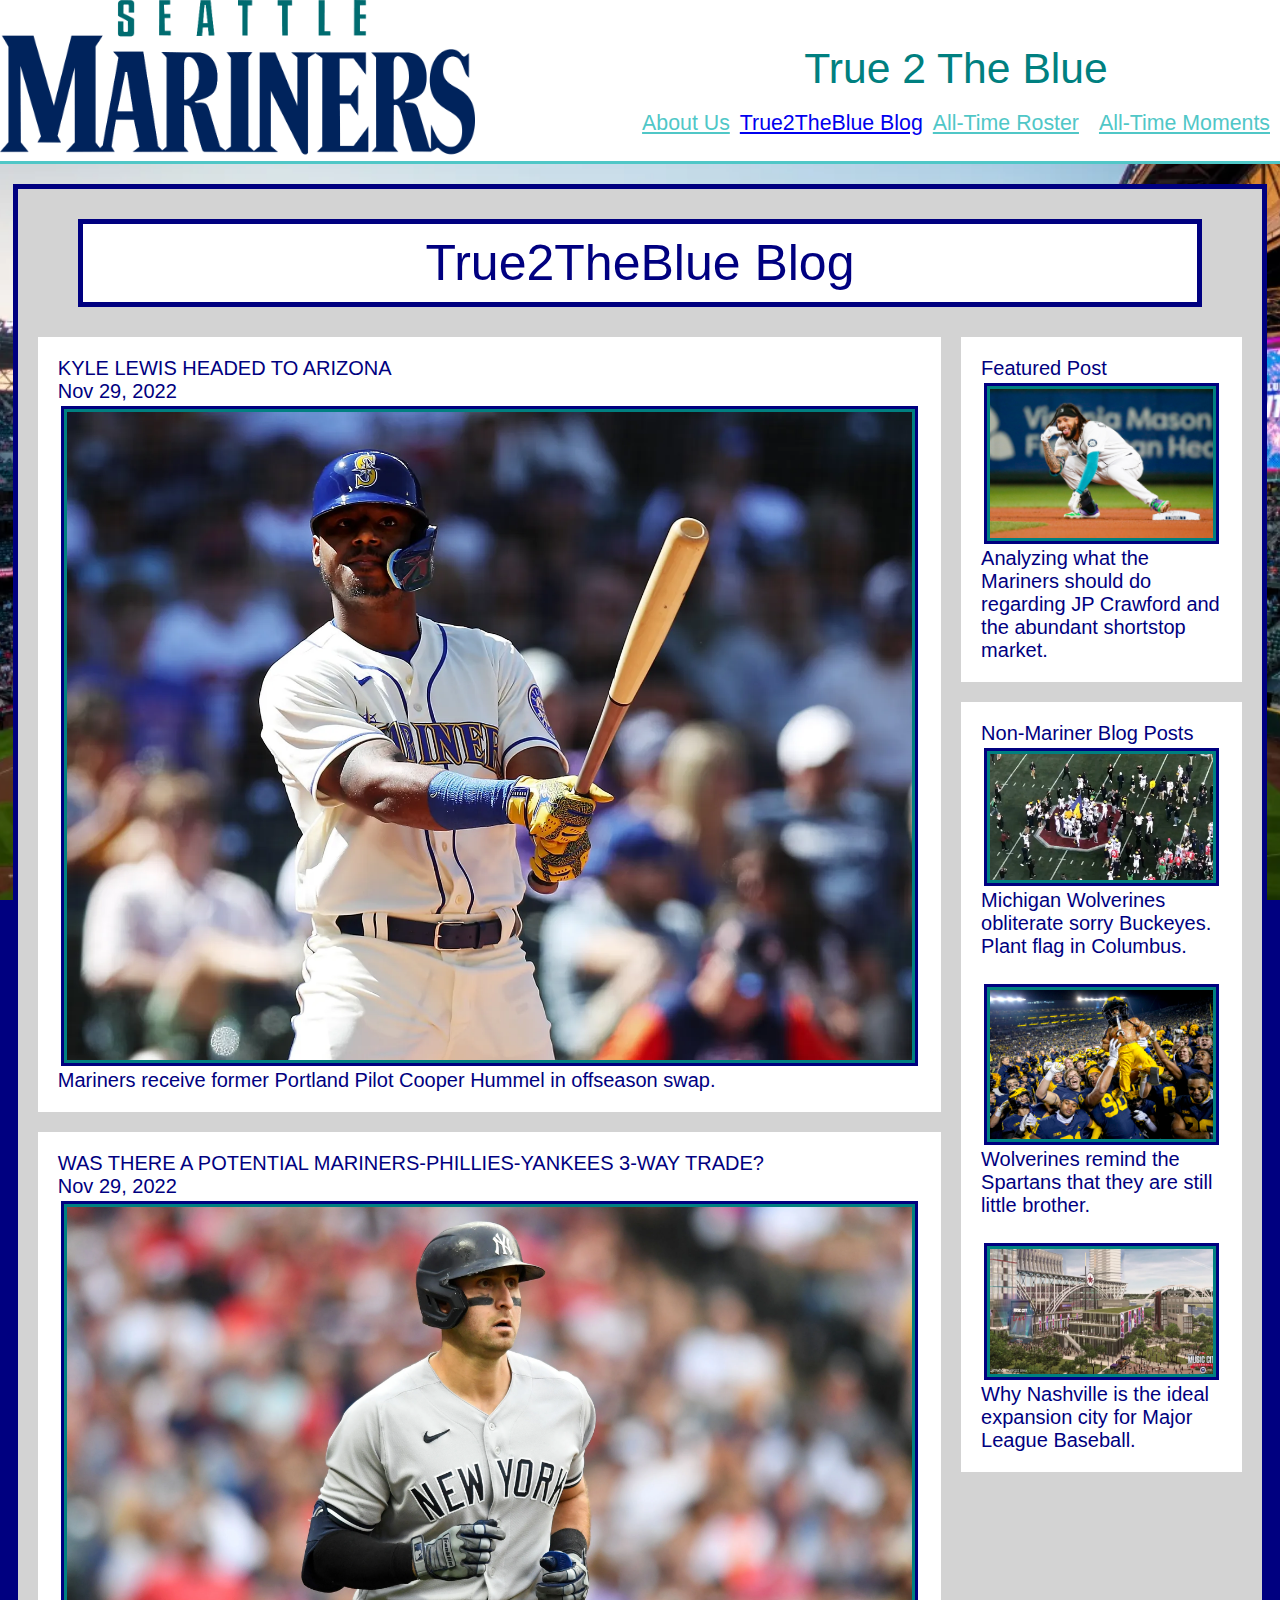
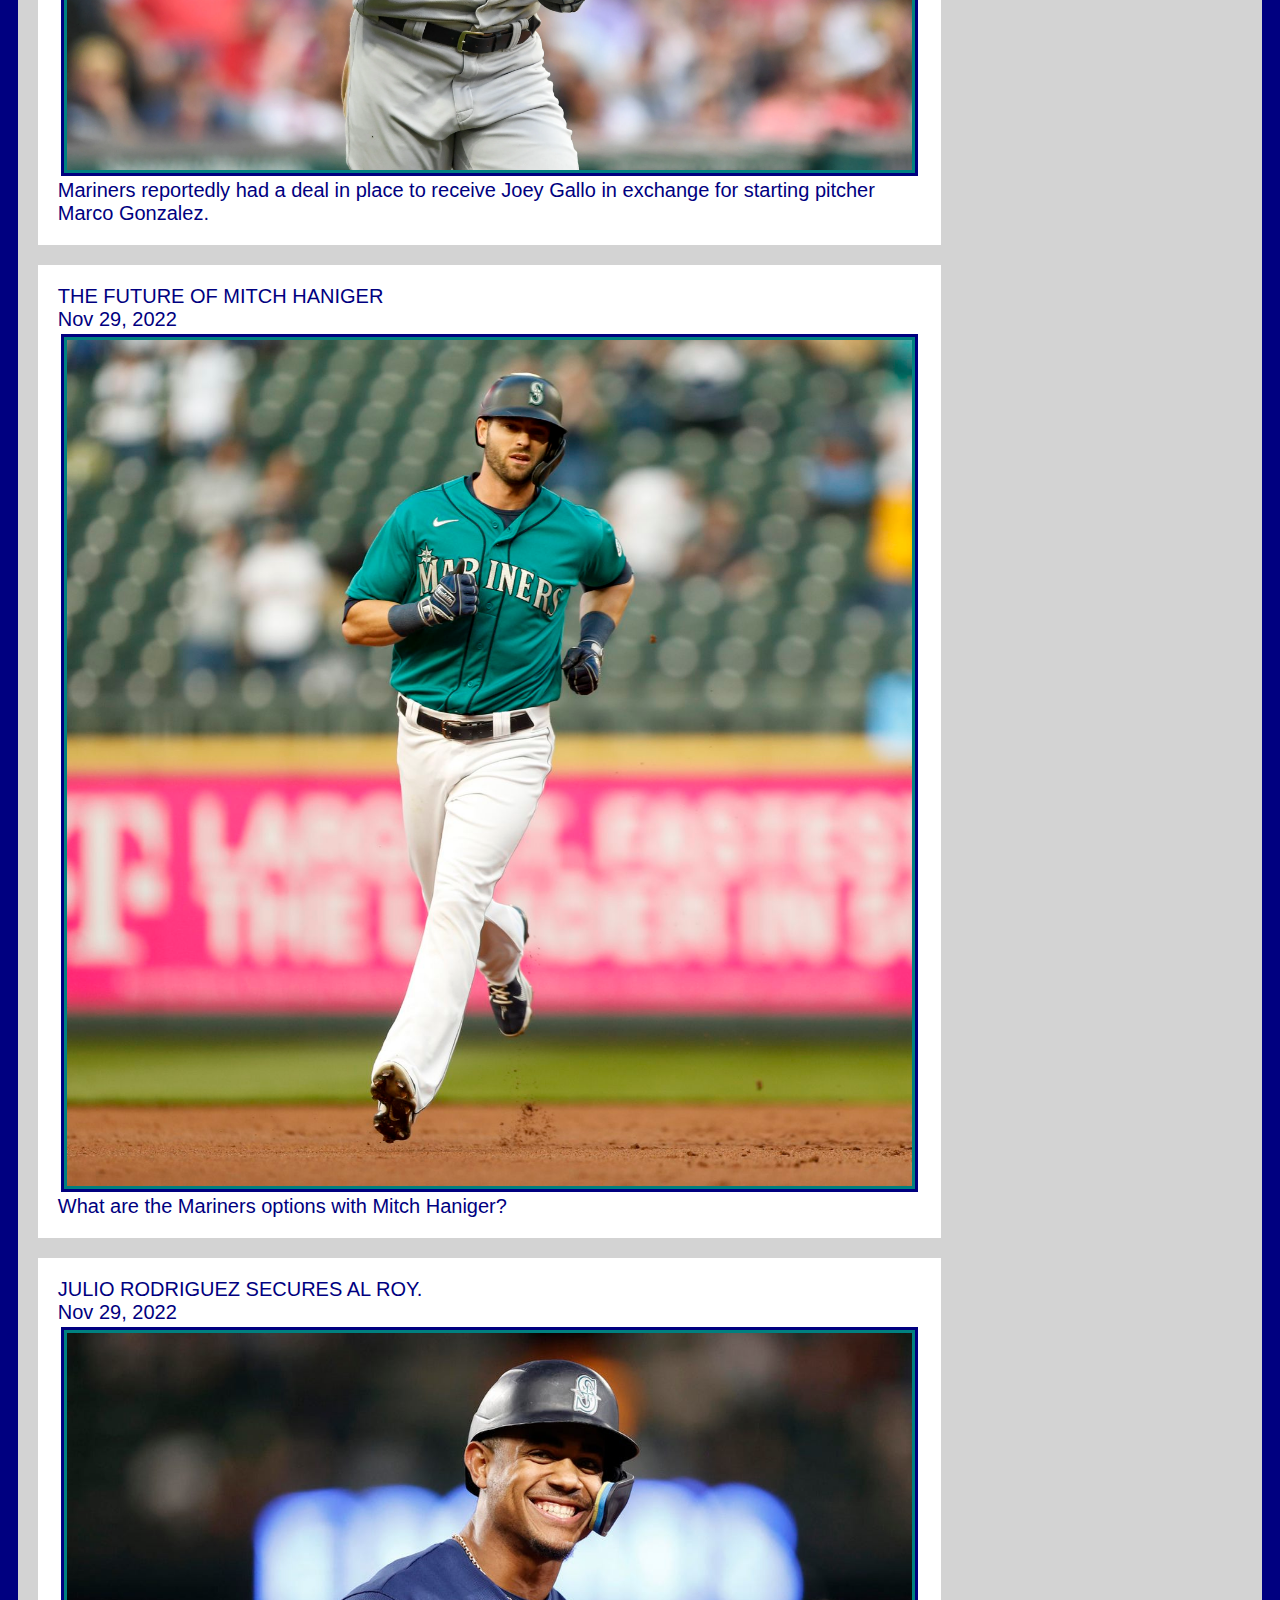
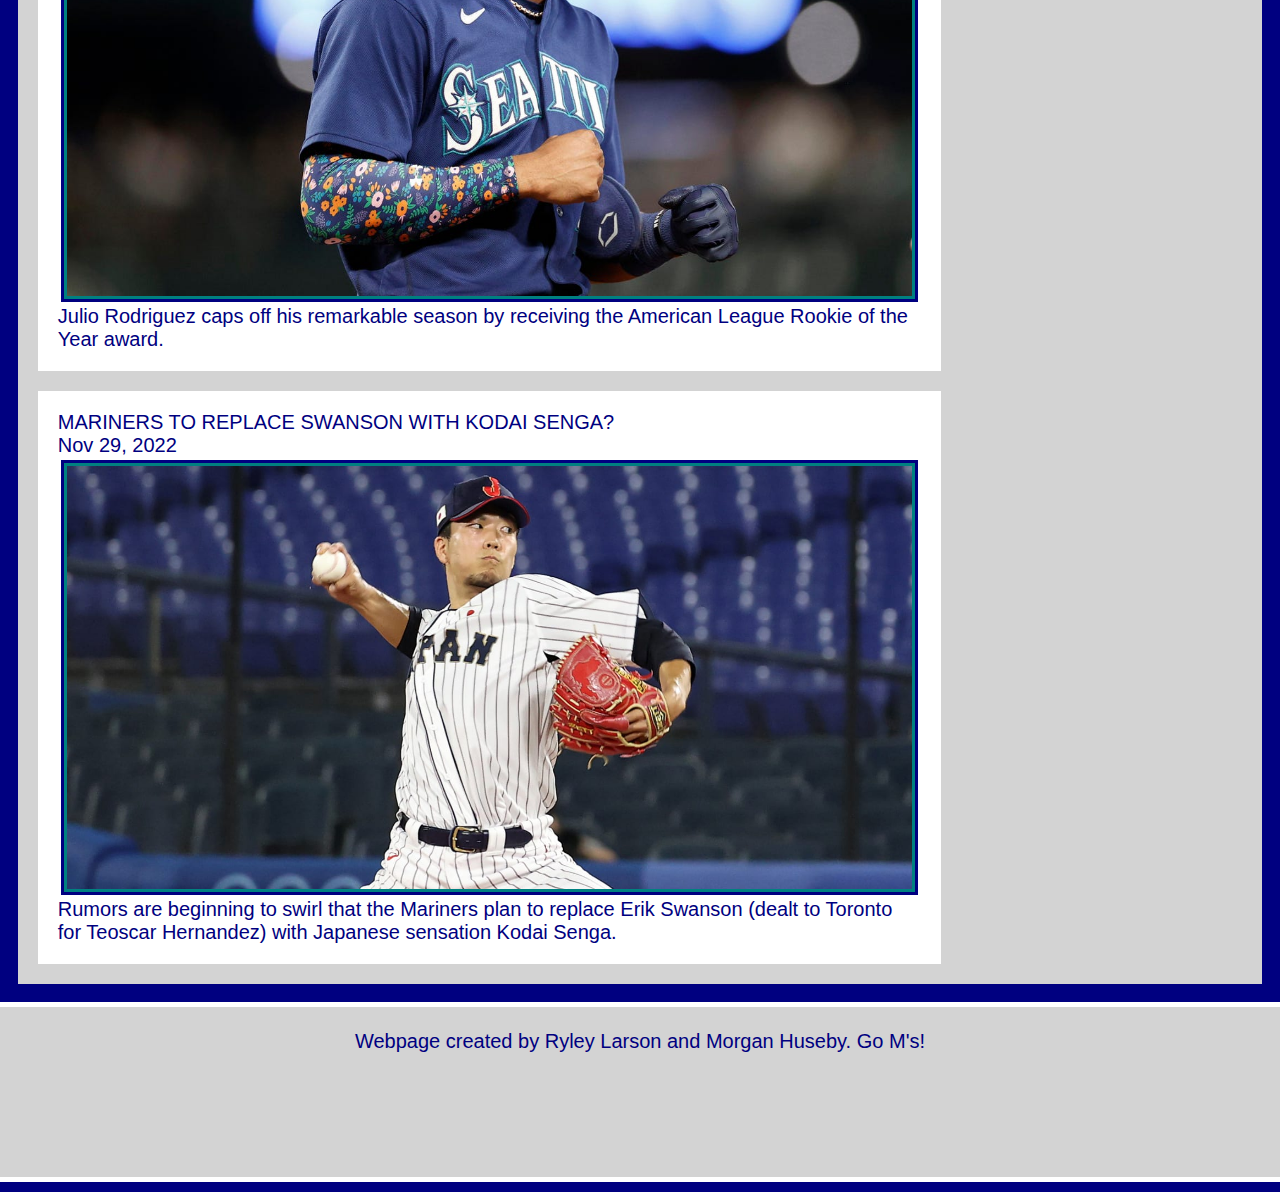
==== commit ca12b433: "up to date" ====
--- a/index.html
+++ b/index.html
@@ -16,7 +16,7 @@
             <h1 id="title">True 2 The Blue</h1>
             <ul class="nav_links">
                 <li class="nav_item"><a href="about.html">About Us</a></li>
-                <li class="nav_item"><a href="index.html">True2TheBlue Blog</a></li>
+                <li class="active"><a href="index.html">True2TheBlue Blog</a></li>
                 <li class="nav_item"><a href="roster.html">All-Time Roster</a></li>
                 <li class="nav_item"><a href="moments.html">All-Time Moments</a></li>
             </ul> 
--- a/css/style.css
+++ b/css/style.css
@@ -89,6 +89,7 @@
 
 .nav_item a{
   padding: 10px;
+  color: #50C7C7;
 }
 
 .nav_item a:hover, a:focus{
@@ -96,6 +97,11 @@
   text-decoration: underline;
   -webkit-text-decoration-style: dotted;
           text-decoration-style: dotted;
+}
+
+.active{
+  color:blue;
+  text-emphasis: bold;
 }
 
 #logo{
